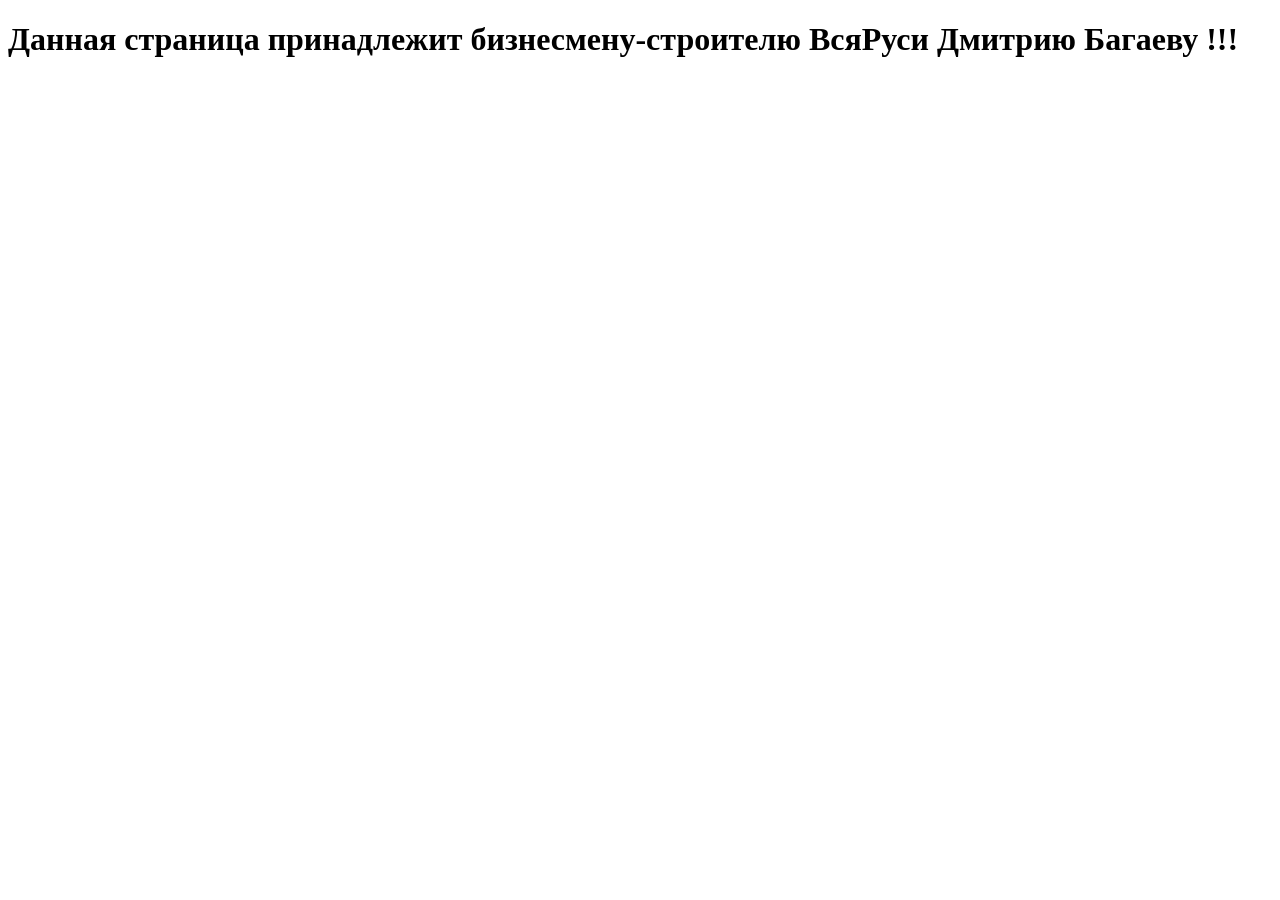
==== public/index.html @ f84f6e19 "Test web-server" ====
<!DOCTYPE html>
<html lang="en">
<head>
    <meta charset="UTF-8">
    <meta name="viewport" content="width=device-width, initial-scale=1.0">
    <title>Проверка Сервера</title>
</head>
<body>
    <h1>Данная страница принадлежит бизнесмену-строителю ВсяРуси Дмитрию Багаеву !!!</h1>
    
</body>
</html>
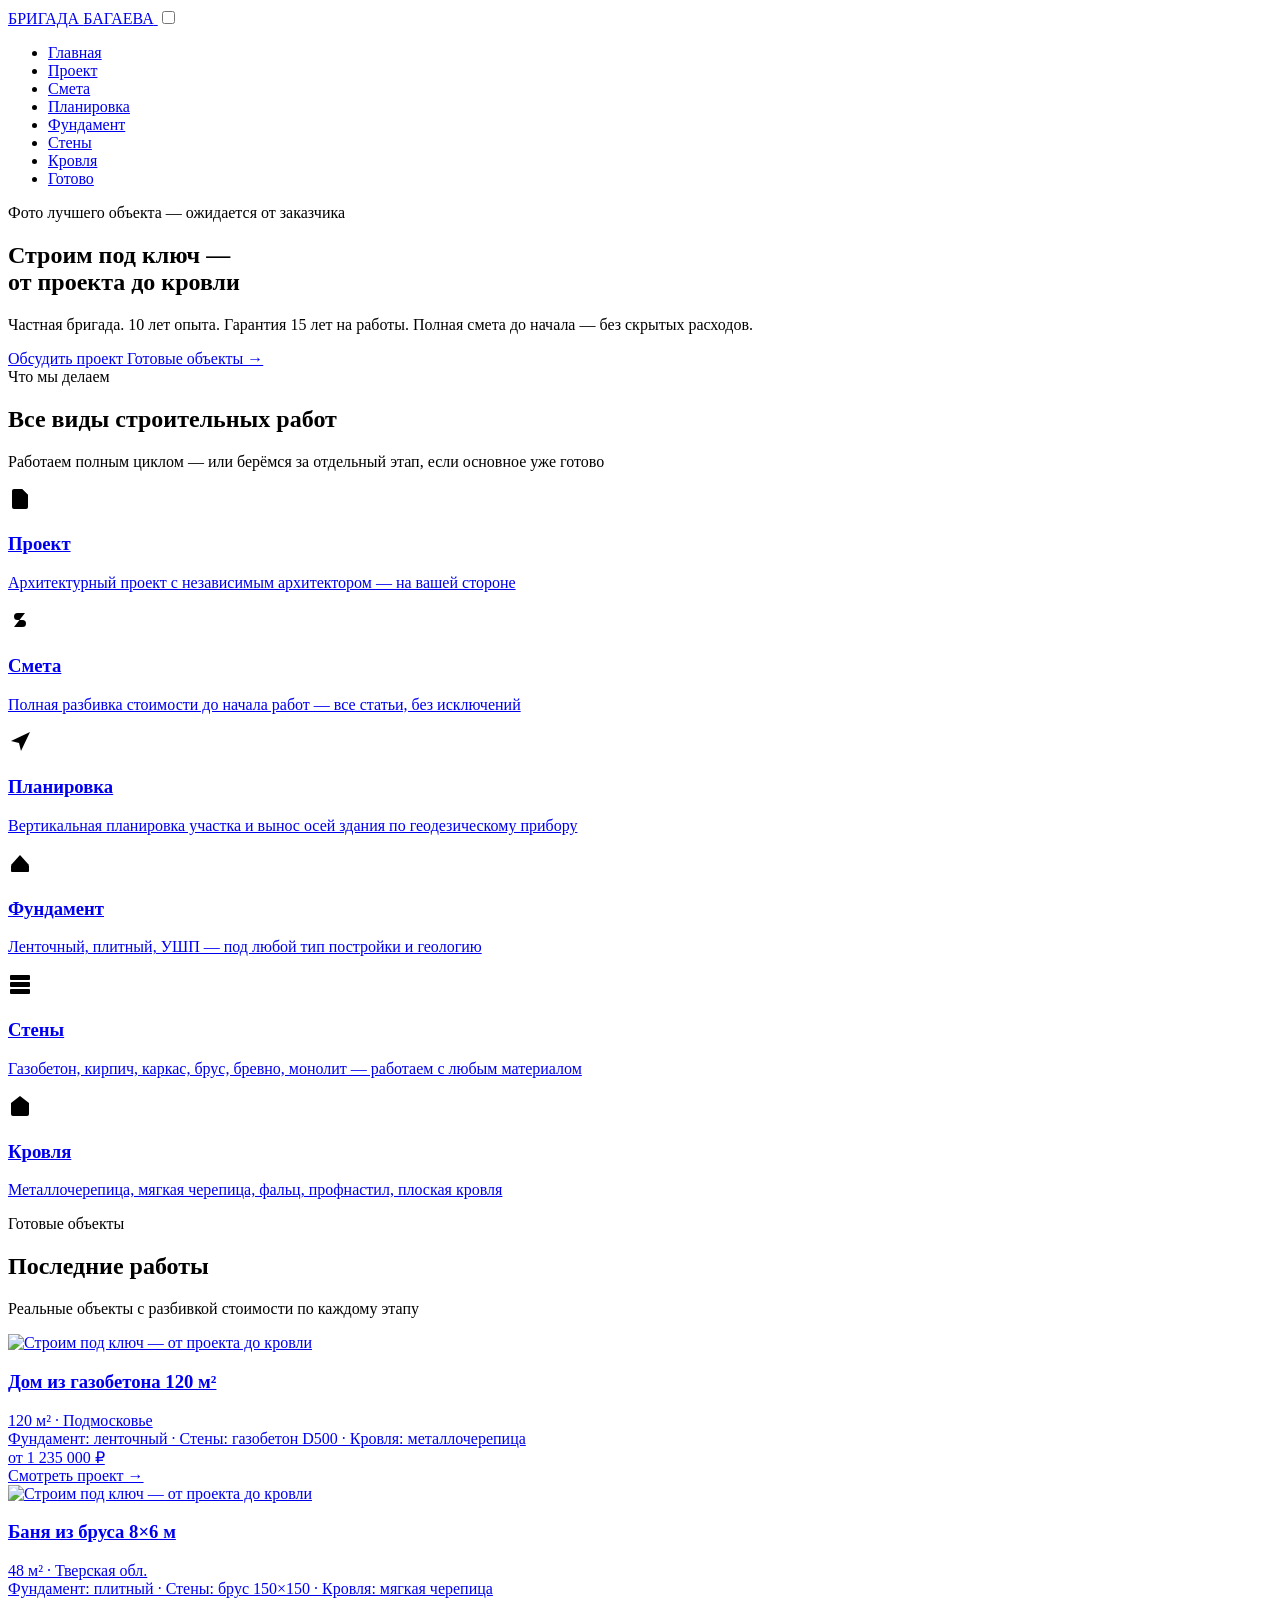
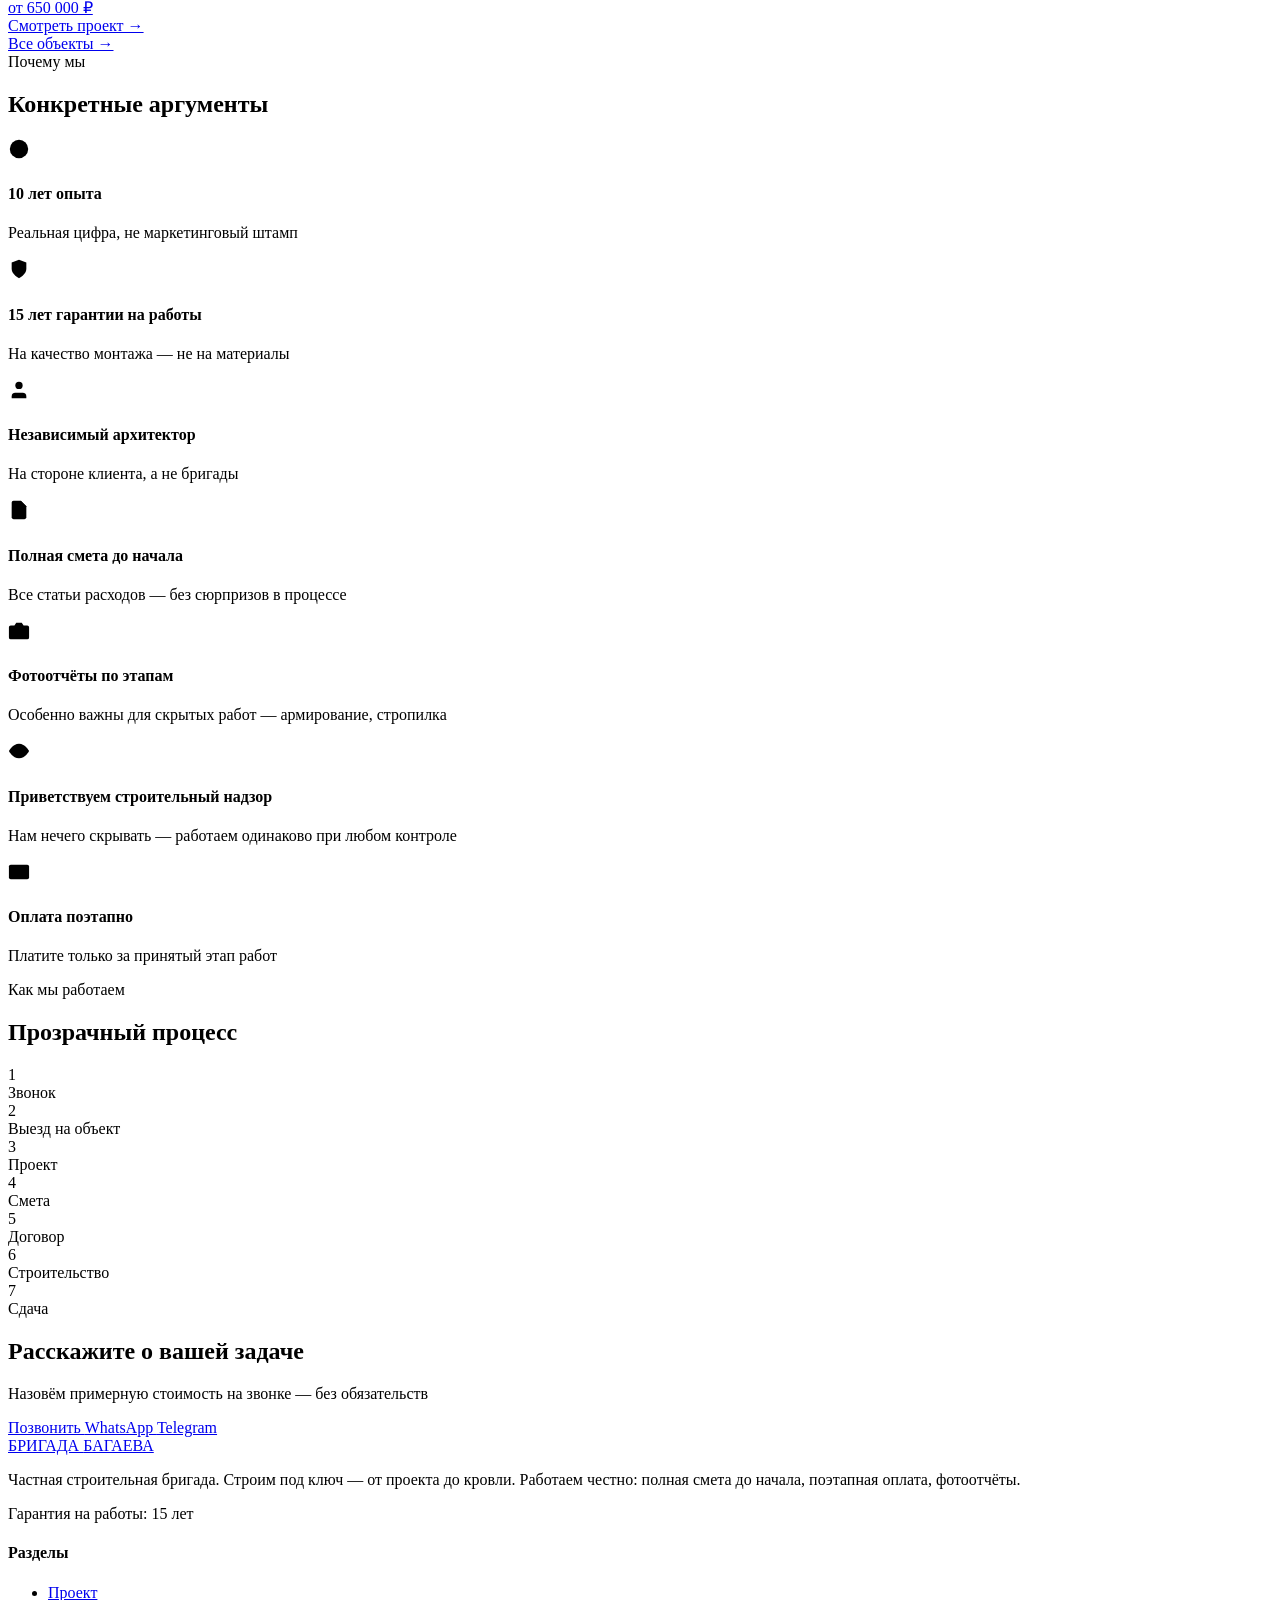
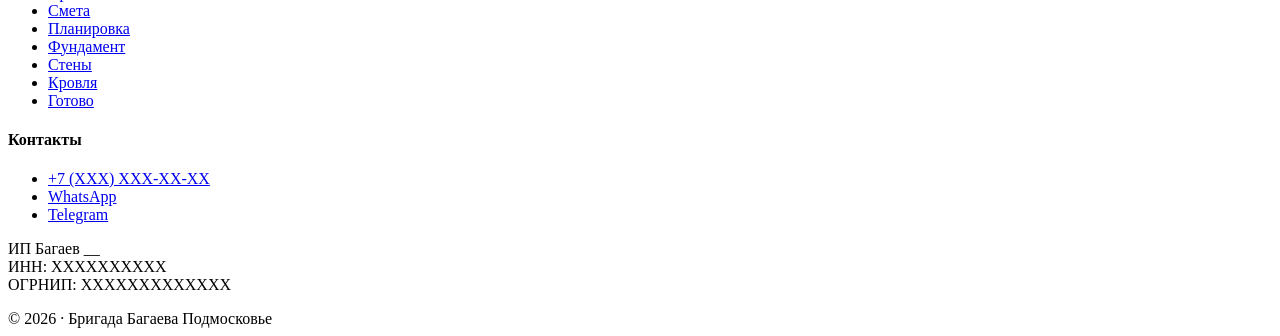
==== commit 8bb447f0: "Fix" ====
--- a/public/index.html
+++ b/public/index.html
@@ -1,12 +1,539 @@
 <!DOCTYPE html>
-<html lang="en">
+<html lang="ru">
 <head>
-    <meta charset="UTF-8">
-    <meta name="viewport" content="width=device-width, initial-scale=1.0">
-    <title>Проверка Сервера</title>
+	<meta name="generator" content="Hugo 0.155.3">
+  <meta charset="UTF-8">
+  <meta name="viewport" content="width=device-width, initial-scale=1.0">
+  <title>Бригада Багаева — Частная строительная бригада. Строим под ключ — от проекта до кровли. Гарантия 15 лет на работы.</title>
+  <meta name="description" content="Частная строительная бригада. 10 лет опыта. Гарантия 15 лет на работы. Полная смета до начала — без скрытых расходов.">
+
+  
+  <meta property="og:type" content="website">
+  <meta property="og:title" content="Строим под ключ — от проекта до кровли">
+  <meta property="og:description" content="Частная строительная бригада. 10 лет опыта. Гарантия 15 лет на работы. Полная смета до начала — без скрытых расходов.">
+  <meta property="og:url" content="https://bagaew.ru/">
+  <meta property="og:locale" content="ru_RU">
+
+  
+  
+  <link rel="stylesheet" href="/css/main.min.04ea7efa3a1d49cb19e725ff1d3f38724a4db9ba1214183318841e8742fa051a.css" integrity="sha256-BOp&#43;&#43;jodScsZ5yX/HT84ckpNuboSFBgzGIQeh0L6BRo=">
+
+  
+  <link rel="icon" type="image/svg+xml" href="/favicon.svg">
+
+  
+  <link rel="canonical" href="https://bagaew.ru/">
+
+  
+  
+  <script type="application/ld+json">
+  {
+    "@context": "https://schema.org",
+    "@type": "HomeAndConstructionBusiness",
+    "name": "Бригада Багаева",
+    "description": "Частная строительная бригада. Строим под ключ — от проекта до кровли. Гарантия 15 лет на работы.",
+    "url": "https:\/\/bagaew.ru\/",
+    "telephone": "\u002b7 (XXX) XXX-XX-XX",
+    "areaServed": "Подмосковье"
+  }
+  </script>
+  
 </head>
 <body>
-    <h1>Данная страница принадлежит бизнесмену-строителю ВсяРуси Дмитрию Багаеву !!!</h1>
+
+  <header class="site-header">
+  <div class="container header-inner">
+
+    <a href="/" class="logo" aria-label="Бригада Багаева">
+      
+      <span class="logo-text">БРИГАДА <span class="logo-accent">БАГАЕВА</span></span>
+    </a>
+
     
+    <input type="checkbox" id="nav-toggle" class="nav-toggle" aria-hidden="true">
+    <label for="nav-toggle" class="nav-burger" aria-label="Меню">
+      <span></span><span></span><span></span>
+    </label>
+
+    <nav class="site-nav" aria-label="Основная навигация">
+      <ul class="nav-list">
+        
+        <li class="nav-item">
+          <a href="/"
+             class="nav-link nav-link--active">
+            Главная
+          </a>
+        </li>
+        
+        <li class="nav-item">
+          <a href="/proekt/"
+             class="nav-link">
+            Проект
+          </a>
+        </li>
+        
+        <li class="nav-item">
+          <a href="/smeta/"
+             class="nav-link">
+            Смета
+          </a>
+        </li>
+        
+        <li class="nav-item">
+          <a href="/planirovka/"
+             class="nav-link">
+            Планировка
+          </a>
+        </li>
+        
+        <li class="nav-item">
+          <a href="/fundament/"
+             class="nav-link">
+            Фундамент
+          </a>
+        </li>
+        
+        <li class="nav-item">
+          <a href="/steny/"
+             class="nav-link">
+            Стены
+          </a>
+        </li>
+        
+        <li class="nav-item">
+          <a href="/krovlya/"
+             class="nav-link">
+            Кровля
+          </a>
+        </li>
+        
+        <li class="nav-item">
+          <a href="/gotovo/"
+             class="nav-link">
+            Готово
+          </a>
+        </li>
+        
+      </ul>
+    </nav>
+
+  </div>
+</header>
+
+
+  <main>
+    
+
+
+<section class="hero section--dark">
+  
+  <img class="hero__bg"
+       src="/images/hero/main.jpg"
+       alt="Готовый дом — лучший объект бригады Багаева"
+       loading="eager"
+       onerror="this.outerHTML='<div class=\'hero__bg hero__bg--placeholder\'>Фото лучшего объекта — ожидается от заказчика</div>'"
+       >
+  <div class="hero__overlay"></div>
+  <div class="container">
+    <div class="hero__content">
+      <h1>Строим под ключ —<br>от проекта до кровли</h1>
+      <p>
+        Частная бригада. 10 лет опыта.
+        Гарантия 15 лет на работы.
+        Полная смета до начала — без скрытых расходов.
+      </p>
+      <div class="hero__cta">
+        <a href="https://wa.me/7XXXXXXXXXX" class="btn btn-primary" target="_blank" rel="noopener">
+          Обсудить проект
+        </a>
+        <a href="/gotovo/" class="btn btn-secondary">
+          Готовые объекты →
+        </a>
+      </div>
+    </div>
+  </div>
+</section>
+
+
+<section class="section section--surface">
+  <div class="container">
+    <div class="section-header">
+      <div class="section-label">Что мы делаем</div>
+      <h2>Все виды строительных работ</h2>
+      <p>Работаем полным циклом — или берёмся за отдельный этап, если основное уже готово</p>
+    </div>
+    <div class="services-grid">
+
+      <a href="/proekt/" class="service-card">
+        <div class="service-card__icon">
+          <svg width="24" height="24" stroke-width="1.8" viewBox="0 0 24 24" aria-hidden="true">
+            <path d="M14 2H6a2 2 0 0 0-2 2v16a2 2 0 0 0 2 2h12a2 2 0 0 0 2-2V8z"/>
+            <polyline points="14,2 14,8 20,8"/>
+            <line x1="16" y1="13" x2="8" y2="13"/><line x1="16" y1="17" x2="8" y2="17"/>
+          </svg>
+        </div>
+        <h3>Проект</h3>
+        <p>Архитектурный проект с независимым архитектором — на вашей стороне</p>
+      </a>
+
+      <a href="/smeta/" class="service-card">
+        <div class="service-card__icon">
+          <svg width="24" height="24" stroke-width="1.8" viewBox="0 0 24 24" aria-hidden="true">
+            <line x1="12" y1="1" x2="12" y2="23"/><path d="M17 5H9.5a3.5 3.5 0 0 0 0 7h5a3.5 3.5 0 0 1 0 7H6"/>
+          </svg>
+        </div>
+        <h3>Смета</h3>
+        <p>Полная разбивка стоимости до начала работ — все статьи, без исключений</p>
+      </a>
+
+      <a href="/planirovka/" class="service-card">
+        <div class="service-card__icon">
+          <svg width="24" height="24" stroke-width="1.8" viewBox="0 0 24 24" aria-hidden="true">
+            <polygon points="3,11 22,2 13,21 11,13"/>
+          </svg>
+        </div>
+        <h3>Планировка</h3>
+        <p>Вертикальная планировка участка и вынос осей здания по геодезическому прибору</p>
+      </a>
+
+      <a href="/fundament/" class="service-card">
+        <div class="service-card__icon">
+          <svg width="24" height="24" stroke-width="1.8" viewBox="0 0 24 24" aria-hidden="true">
+            <rect x="3" y="14" width="18" height="7" rx="1"/>
+            <path d="M3 14 L12 4 L21 14"/>
+          </svg>
+        </div>
+        <h3>Фундамент</h3>
+        <p>Ленточный, плитный, УШП — под любой тип постройки и геологию</p>
+      </a>
+
+      <a href="/steny/" class="service-card">
+        <div class="service-card__icon">
+          <svg width="24" height="24" stroke-width="1.8" viewBox="0 0 24 24" aria-hidden="true">
+            <rect x="2" y="3" width="20" height="5" rx="1"/>
+            <rect x="2" y="10" width="20" height="5" rx="1"/>
+            <rect x="2" y="17" width="20" height="5" rx="1"/>
+          </svg>
+        </div>
+        <h3>Стены</h3>
+        <p>Газобетон, кирпич, каркас, брус, бревно, монолит — работаем с любым материалом</p>
+      </a>
+
+      <a href="/krovlya/" class="service-card">
+        <div class="service-card__icon">
+          <svg width="24" height="24" stroke-width="1.8" viewBox="0 0 24 24" aria-hidden="true">
+            <path d="M3 9l9-7 9 7v11a2 2 0 0 1-2 2H5a2 2 0 0 1-2-2z"/>
+            <polyline points="9,22 9,12 15,12 15,22"/>
+          </svg>
+        </div>
+        <h3>Кровля</h3>
+        <p>Металлочерепица, мягкая черепица, фальц, профнастил, плоская кровля</p>
+      </a>
+
+    </div>
+  </div>
+</section>
+
+
+
+
+<section class="section">
+  <div class="container">
+    <div class="section-header">
+      <div class="section-label">Готовые объекты</div>
+      <h2>Последние работы</h2>
+      <p>Реальные объекты с разбивкой стоимости по каждому этапу</p>
+    </div>
+    <div class="projects-grid">
+      
+      <a href="https://bagaew.ru/gotovo/dom-iz-gazobetona-120m2/" class="project-card">
+        
+        <img class="project-card__photo"
+             src="/images/gotovo/dom-gazobeton/cover.jpg"
+             alt="Строим под ключ — от проекта до кровли"
+             loading="lazy">
+        
+        <div class="project-card__body">
+          <h3>Дом из газобетона 120 м²</h3>
+          <div class="project-card__meta">
+            120 м²
+             · Подмосковье
+          </div>
+          
+          <div class="project-card__detail">Фундамент: ленточный · Стены: газобетон D500 · Кровля: металлочерепица</div>
+          
+          
+          <div class="project-card__price">от 1 235 000 ₽</div>
+          
+          <span class="project-card__link">Смотреть проект →</span>
+        </div>
+      </a>
+      
+      <a href="https://bagaew.ru/gotovo/banya-iz-brusa/" class="project-card">
+        
+        <img class="project-card__photo"
+             src="/images/gotovo/banya-brus/cover.jpg"
+             alt="Строим под ключ — от проекта до кровли"
+             loading="lazy">
+        
+        <div class="project-card__body">
+          <h3>Баня из бруса 8×6 м</h3>
+          <div class="project-card__meta">
+            48 м²
+             · Тверская обл.
+          </div>
+          
+          <div class="project-card__detail">Фундамент: плитный · Стены: брус 150×150 · Кровля: мягкая черепица</div>
+          
+          
+          <div class="project-card__price">от 650 000 ₽</div>
+          
+          <span class="project-card__link">Смотреть проект →</span>
+        </div>
+      </a>
+      
+    </div>
+    <div class="text-center mt-32">
+      <a href="/gotovo/" class="btn btn-outline">Все объекты →</a>
+    </div>
+  </div>
+</section>
+
+
+
+<section class="section section--surface">
+  <div class="container">
+    <div class="section-header">
+      <div class="section-label">Почему мы</div>
+      <h2>Конкретные аргументы</h2>
+    </div>
+    <div class="trust-grid">
+
+      <div class="trust-item">
+        <div class="trust-item__icon">
+          <svg width="22" height="22" stroke-width="1.8" viewBox="0 0 24 24" aria-hidden="true">
+            <circle cx="12" cy="12" r="10"/><polyline points="12,6 12,12 16,14"/>
+          </svg>
+        </div>
+        <h4>10 лет опыта</h4>
+        <p>Реальная цифра, не маркетинговый штамп</p>
+      </div>
+
+      <div class="trust-item">
+        <div class="trust-item__icon">
+          <svg width="22" height="22" stroke-width="1.8" viewBox="0 0 24 24" aria-hidden="true">
+            <path d="M12 22s8-4 8-10V5l-8-3-8 3v7c0 6 8 10 8 10z"/>
+          </svg>
+        </div>
+        <h4>15 лет гарантии на работы</h4>
+        <p>На качество монтажа — не на материалы</p>
+      </div>
+
+      <div class="trust-item">
+        <div class="trust-item__icon">
+          <svg width="22" height="22" stroke-width="1.8" viewBox="0 0 24 24" aria-hidden="true">
+            <path d="M20 21v-2a4 4 0 0 0-4-4H8a4 4 0 0 0-4 4v2"/>
+            <circle cx="12" cy="7" r="4"/>
+          </svg>
+        </div>
+        <h4>Независимый архитектор</h4>
+        <p>На стороне клиента, а не бригады</p>
+      </div>
+
+      <div class="trust-item">
+        <div class="trust-item__icon">
+          <svg width="22" height="22" stroke-width="1.8" viewBox="0 0 24 24" aria-hidden="true">
+            <path d="M14 2H6a2 2 0 0 0-2 2v16a2 2 0 0 0 2 2h12a2 2 0 0 0 2-2V8z"/>
+            <polyline points="14,2 14,8 20,8"/><line x1="16" y1="13" x2="8" y2="13"/>
+          </svg>
+        </div>
+        <h4>Полная смета до начала</h4>
+        <p>Все статьи расходов — без сюрпризов в процессе</p>
+      </div>
+
+      <div class="trust-item">
+        <div class="trust-item__icon">
+          <svg width="22" height="22" stroke-width="1.8" viewBox="0 0 24 24" aria-hidden="true">
+            <path d="M23 19a2 2 0 0 1-2 2H3a2 2 0 0 1-2-2V8a2 2 0 0 1 2-2h4l2-3h6l2 3h4a2 2 0 0 1 2 2z"/>
+            <circle cx="12" cy="13" r="4"/>
+          </svg>
+        </div>
+        <h4>Фотоотчёты по этапам</h4>
+        <p>Особенно важны для скрытых работ — армирование, стропилка</p>
+      </div>
+
+      <div class="trust-item">
+        <div class="trust-item__icon">
+          <svg width="22" height="22" stroke-width="1.8" viewBox="0 0 24 24" aria-hidden="true">
+            <path d="M1 12s4-8 11-8 11 8 11 8-4 8-11 8-11-8-11-8z"/>
+            <circle cx="12" cy="12" r="3"/>
+          </svg>
+        </div>
+        <h4>Приветствуем строительный надзор</h4>
+        <p>Нам нечего скрывать — работаем одинаково при любом контроле</p>
+      </div>
+
+      <div class="trust-item">
+        <div class="trust-item__icon">
+          <svg width="22" height="22" stroke-width="1.8" viewBox="0 0 24 24" aria-hidden="true">
+            <rect x="1" y="4" width="22" height="16" rx="2"/>
+            <line x1="1" y1="10" x2="23" y2="10"/>
+          </svg>
+        </div>
+        <h4>Оплата поэтапно</h4>
+        <p>Платите только за принятый этап работ</p>
+      </div>
+
+    </div>
+  </div>
+</section>
+
+
+<section class="section">
+  <div class="container">
+    <div class="section-header text-center">
+      <div class="section-label">Как мы работаем</div>
+      <h2>Прозрачный процесс</h2>
+    </div>
+    <div class="process-steps">
+      
+      
+      <div class="process-step">
+        <div class="process-step__num">1</div>
+        <div class="process-step__label">Звонок</div>
+      </div>
+      
+      <div class="process-step">
+        <div class="process-step__num">2</div>
+        <div class="process-step__label">Выезд на объект</div>
+      </div>
+      
+      <div class="process-step">
+        <div class="process-step__num">3</div>
+        <div class="process-step__label">Проект</div>
+      </div>
+      
+      <div class="process-step">
+        <div class="process-step__num">4</div>
+        <div class="process-step__label">Смета</div>
+      </div>
+      
+      <div class="process-step">
+        <div class="process-step__num">5</div>
+        <div class="process-step__label">Договор</div>
+      </div>
+      
+      <div class="process-step">
+        <div class="process-step__num">6</div>
+        <div class="process-step__label">Строительство</div>
+      </div>
+      
+      <div class="process-step">
+        <div class="process-step__num">7</div>
+        <div class="process-step__label">Сдача</div>
+      </div>
+      
+    </div>
+  </div>
+</section>
+
+
+<div class="cta-section">
+  <div class="container">
+    <h2>Расскажите о вашей задаче</h2>
+    <p>Назовём примерную стоимость на звонке — без обязательств</p>
+    <div class="cta-buttons">
+      <a href="tel:&#43;7" class="btn btn-primary">
+        Позвонить
+      </a>
+      <a href="https://wa.me/7XXXXXXXXXX" class="btn btn-outline" target="_blank" rel="noopener">
+        WhatsApp
+      </a>
+      <a href="https://t.me/XXXXXXXXX" class="btn btn-outline" target="_blank" rel="noopener">
+        Telegram
+      </a>
+    </div>
+  </div>
+</div>
+
+
+  </main>
+
+  <footer class="site-footer">
+  <div class="container footer-grid">
+
+    <div class="footer-about">
+      <a href="/" class="logo logo--light" aria-label="Бригада Багаева">
+        <span class="logo-text">БРИГАДА <span class="logo-accent">БАГАЕВА</span></span>
+      </a>
+      <p class="footer-desc">
+        Частная строительная бригада. Строим под ключ — от проекта до кровли.
+        Работаем честно: полная смета до начала, поэтапная оплата, фотоотчёты.
+      </p>
+      <p class="footer-guarantee">Гарантия на работы: 15 лет</p>
+    </div>
+
+    <nav class="footer-nav" aria-label="Навигация в футере">
+      <h4 class="footer-nav__title">Разделы</h4>
+      <ul>
+        
+        
+        
+        
+        <li><a href="/proekt/">Проект</a></li>
+        
+        
+        
+        <li><a href="/smeta/">Смета</a></li>
+        
+        
+        
+        <li><a href="/planirovka/">Планировка</a></li>
+        
+        
+        
+        <li><a href="/fundament/">Фундамент</a></li>
+        
+        
+        
+        <li><a href="/steny/">Стены</a></li>
+        
+        
+        
+        <li><a href="/krovlya/">Кровля</a></li>
+        
+        
+        
+        <li><a href="/gotovo/">Готово</a></li>
+        
+        
+      </ul>
+    </nav>
+
+    <div class="footer-contacts">
+      <h4 class="footer-nav__title">Контакты</h4>
+      <ul>
+        <li><a href="tel:&#43;7">&#43;7 (XXX) XXX-XX-XX</a></li>
+        <li><a href="https://wa.me/7XXXXXXXXXX" target="_blank" rel="noopener">WhatsApp</a></li>
+        <li><a href="https://t.me/XXXXXXXXX" target="_blank" rel="noopener">Telegram</a></li>
+      </ul>
+      <p class="footer-requisites">
+        ИП Багаев __<br>
+        ИНН: XXXXXXXXXX<br>
+        ОГРНИП: XXXXXXXXXXXXX
+      </p>
+    </div>
+
+  </div>
+
+  <div class="footer-bottom">
+    <div class="container footer-bottom__inner">
+      <span>© 2026 · Бригада Багаева</span>
+      <span>Подмосковье</span>
+    </div>
+  </div>
+</footer>
+
+
 </body>
-</html>+</html>
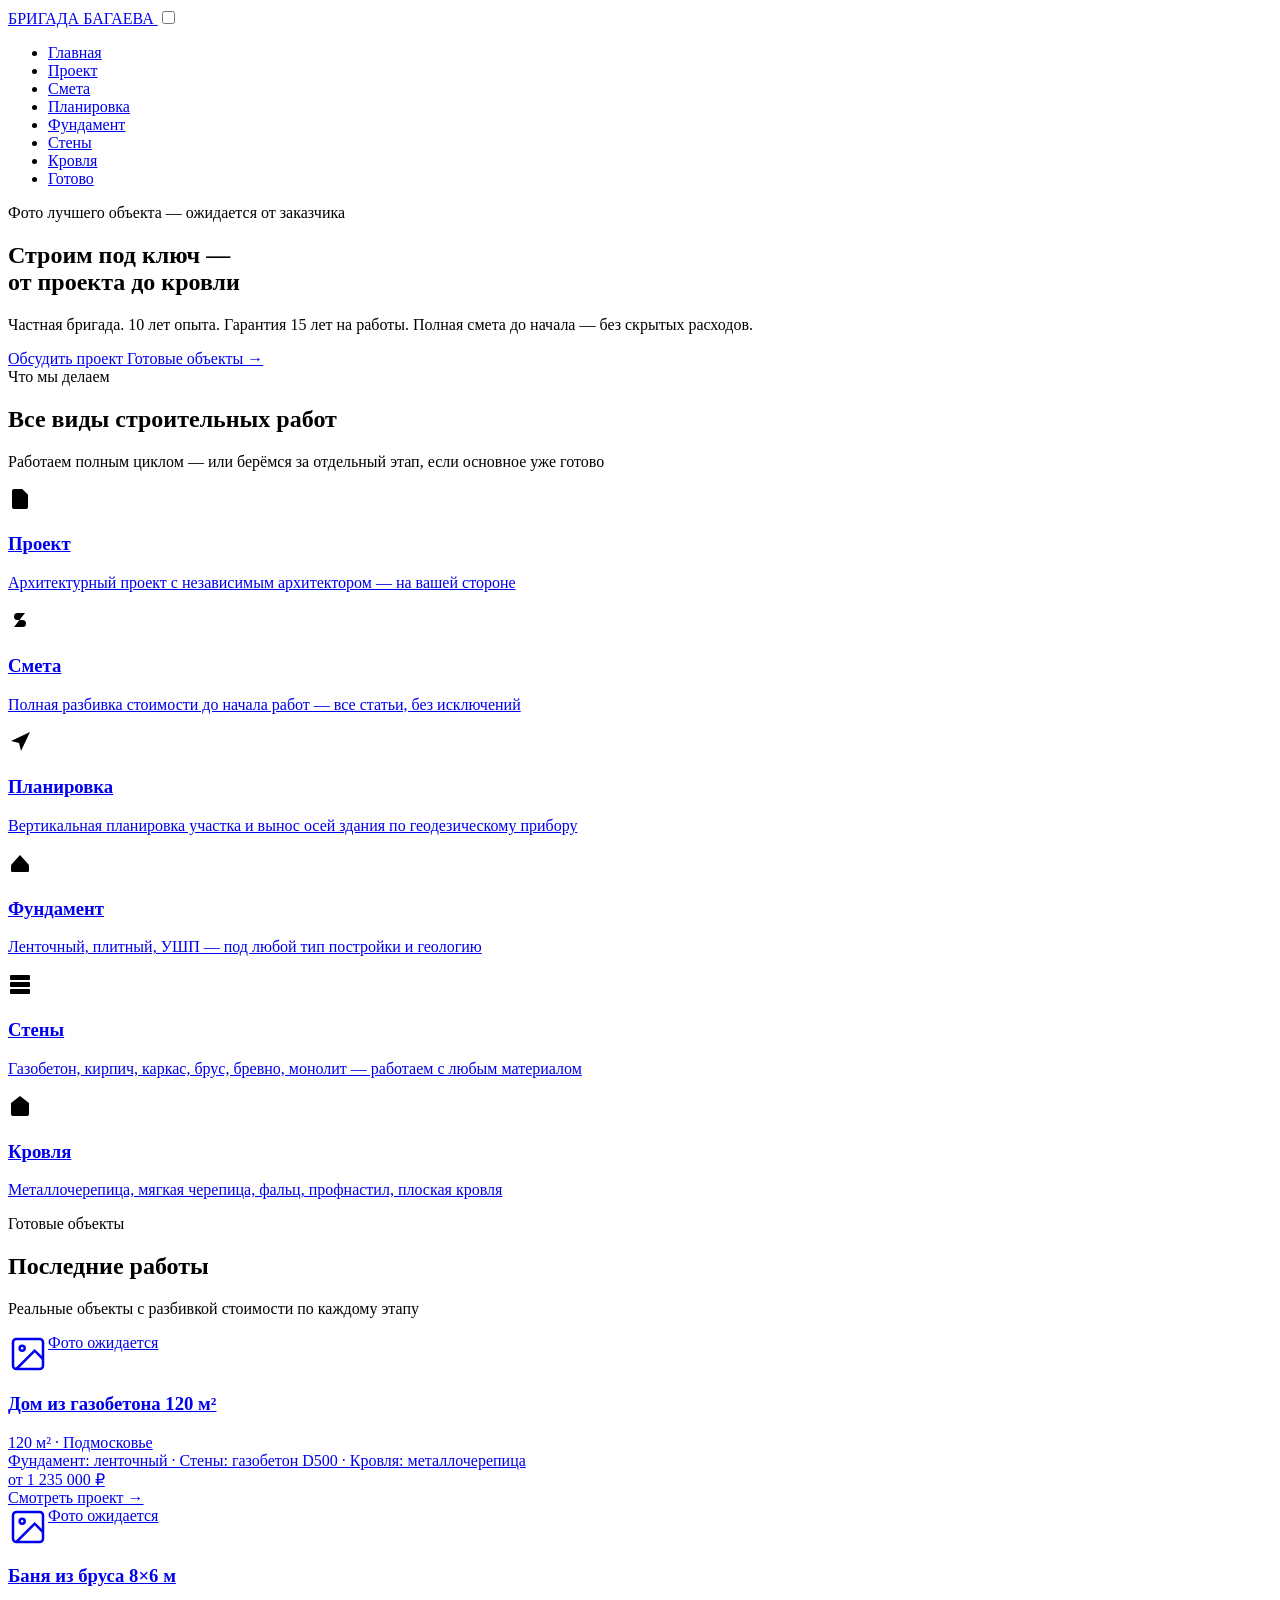
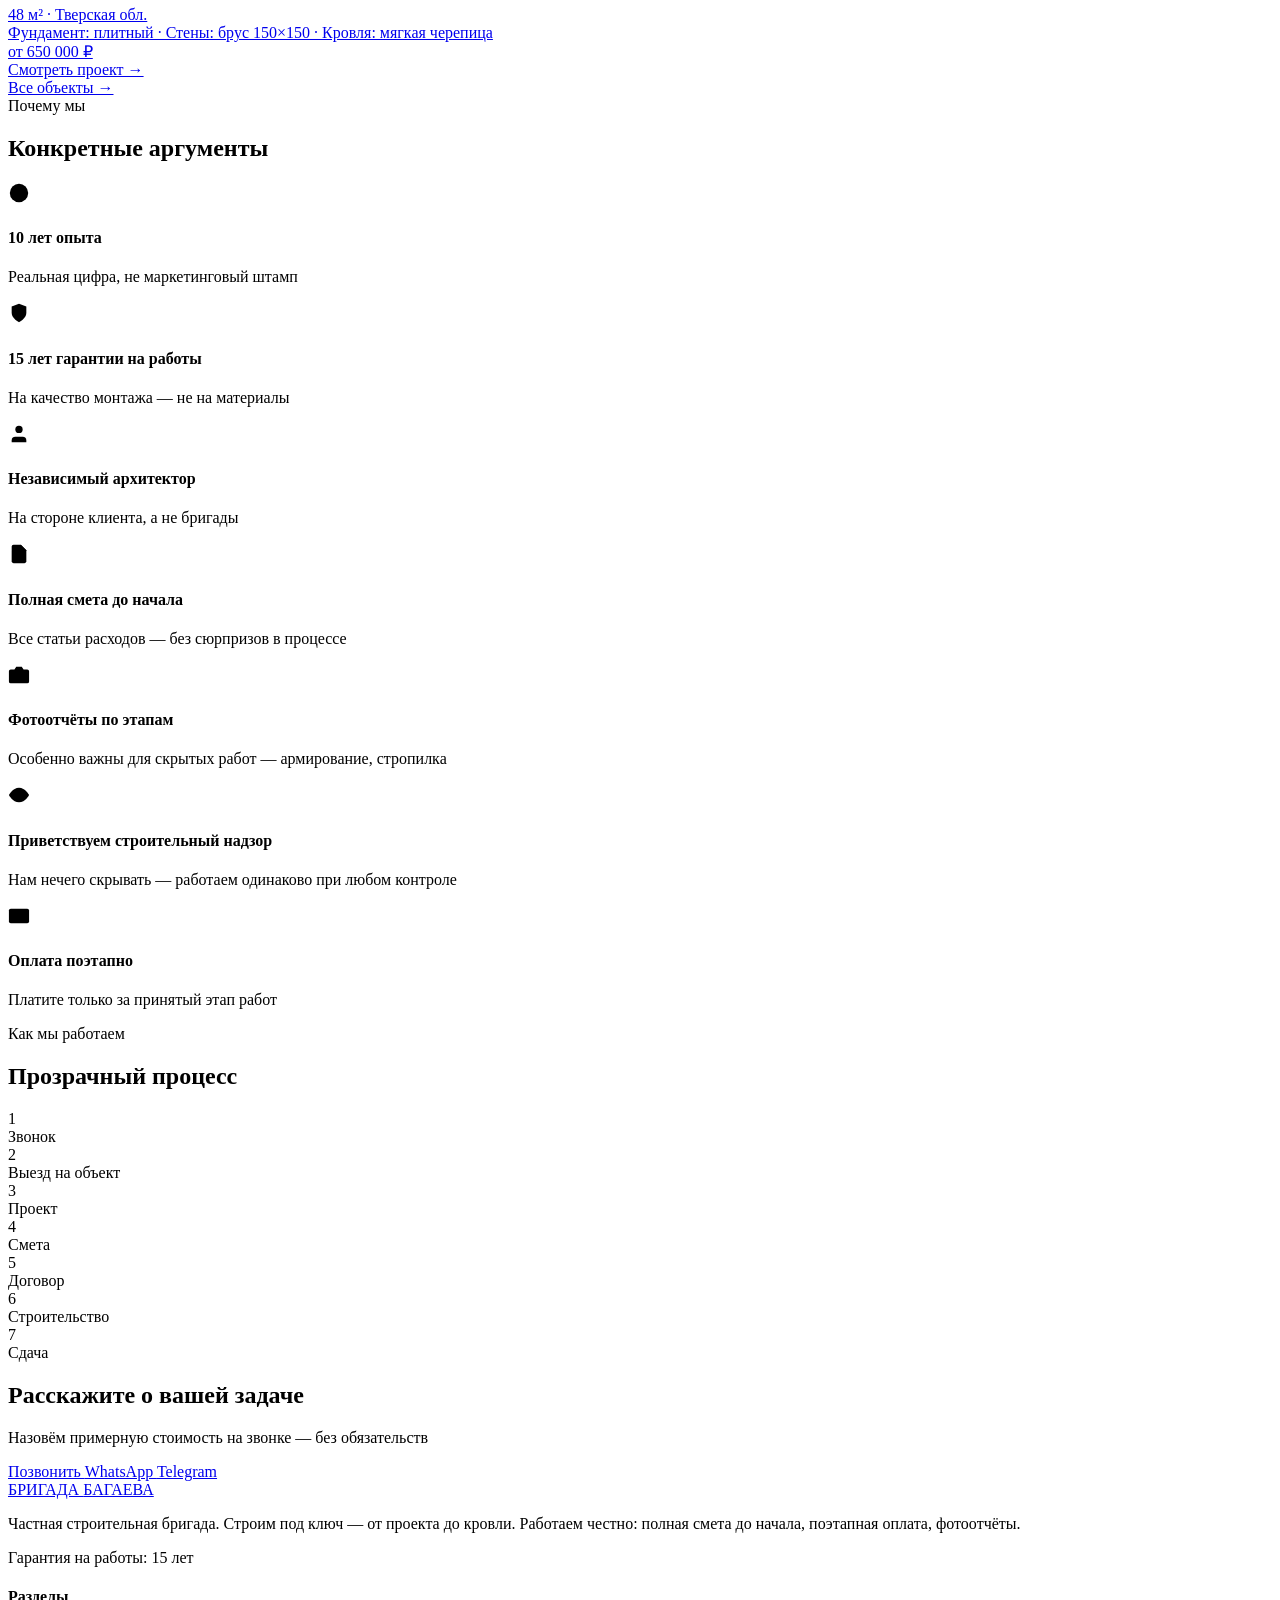
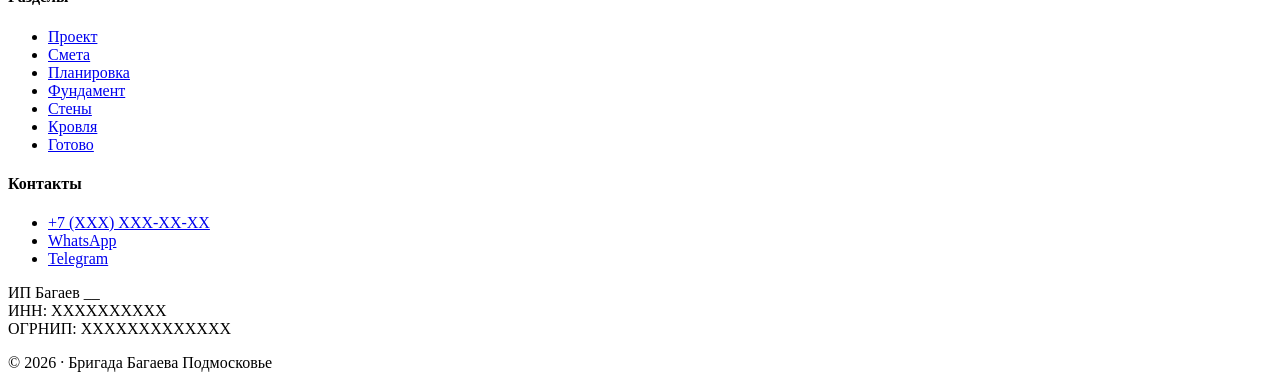
==== commit 79f0e319: "fix main page" ====
--- a/public/index.html
+++ b/public/index.html
@@ -16,7 +16,7 @@
 
   
   
-  <link rel="stylesheet" href="/css/main.min.04ea7efa3a1d49cb19e725ff1d3f38724a4db9ba1214183318841e8742fa051a.css" integrity="sha256-BOp&#43;&#43;jodScsZ5yX/HT84ckpNuboSFBgzGIQeh0L6BRo=">
+  <link rel="stylesheet" href="/css/main.min.bf1855b3c54bf5528b947c6326b92df0741acb981ce1338f99a67bf2d0f14c89.css" integrity="sha256-vxhVs8VL9VKLlHxjJrkt8HQay5gc4TOPmaZ78tDxTIk=">
 
   
   <link rel="icon" type="image/svg+xml" href="/favicon.svg">
@@ -251,7 +251,16 @@
         <img class="project-card__photo"
              src="/images/gotovo/dom-gazobeton/cover.jpg"
              alt="Строим под ключ — от проекта до кровли"
-             loading="lazy">
+             loading="lazy"
+             onerror="this.style.display='none';this.nextElementSibling.style.display='flex'">
+        <div class="project-card__photo--placeholder" style="display:none">
+          <svg width="40" height="40" viewBox="0 0 24 24" fill="none" stroke="currentColor" stroke-width="1.5" aria-hidden="true">
+            <rect x="3" y="3" width="18" height="18" rx="2"/>
+            <circle cx="8.5" cy="8.5" r="1.5"/>
+            <polyline points="21,15 16,10 5,21"/>
+          </svg>
+          Фото ожидается
+        </div>
         
         <div class="project-card__body">
           <h3>Дом из газобетона 120 м²</h3>
@@ -274,7 +283,16 @@
         <img class="project-card__photo"
              src="/images/gotovo/banya-brus/cover.jpg"
              alt="Строим под ключ — от проекта до кровли"
-             loading="lazy">
+             loading="lazy"
+             onerror="this.style.display='none';this.nextElementSibling.style.display='flex'">
+        <div class="project-card__photo--placeholder" style="display:none">
+          <svg width="40" height="40" viewBox="0 0 24 24" fill="none" stroke="currentColor" stroke-width="1.5" aria-hidden="true">
+            <rect x="3" y="3" width="18" height="18" rx="2"/>
+            <circle cx="8.5" cy="8.5" r="1.5"/>
+            <polyline points="21,15 16,10 5,21"/>
+          </svg>
+          Фото ожидается
+        </div>
         
         <div class="project-card__body">
           <h3>Баня из бруса 8×6 м</h3>
